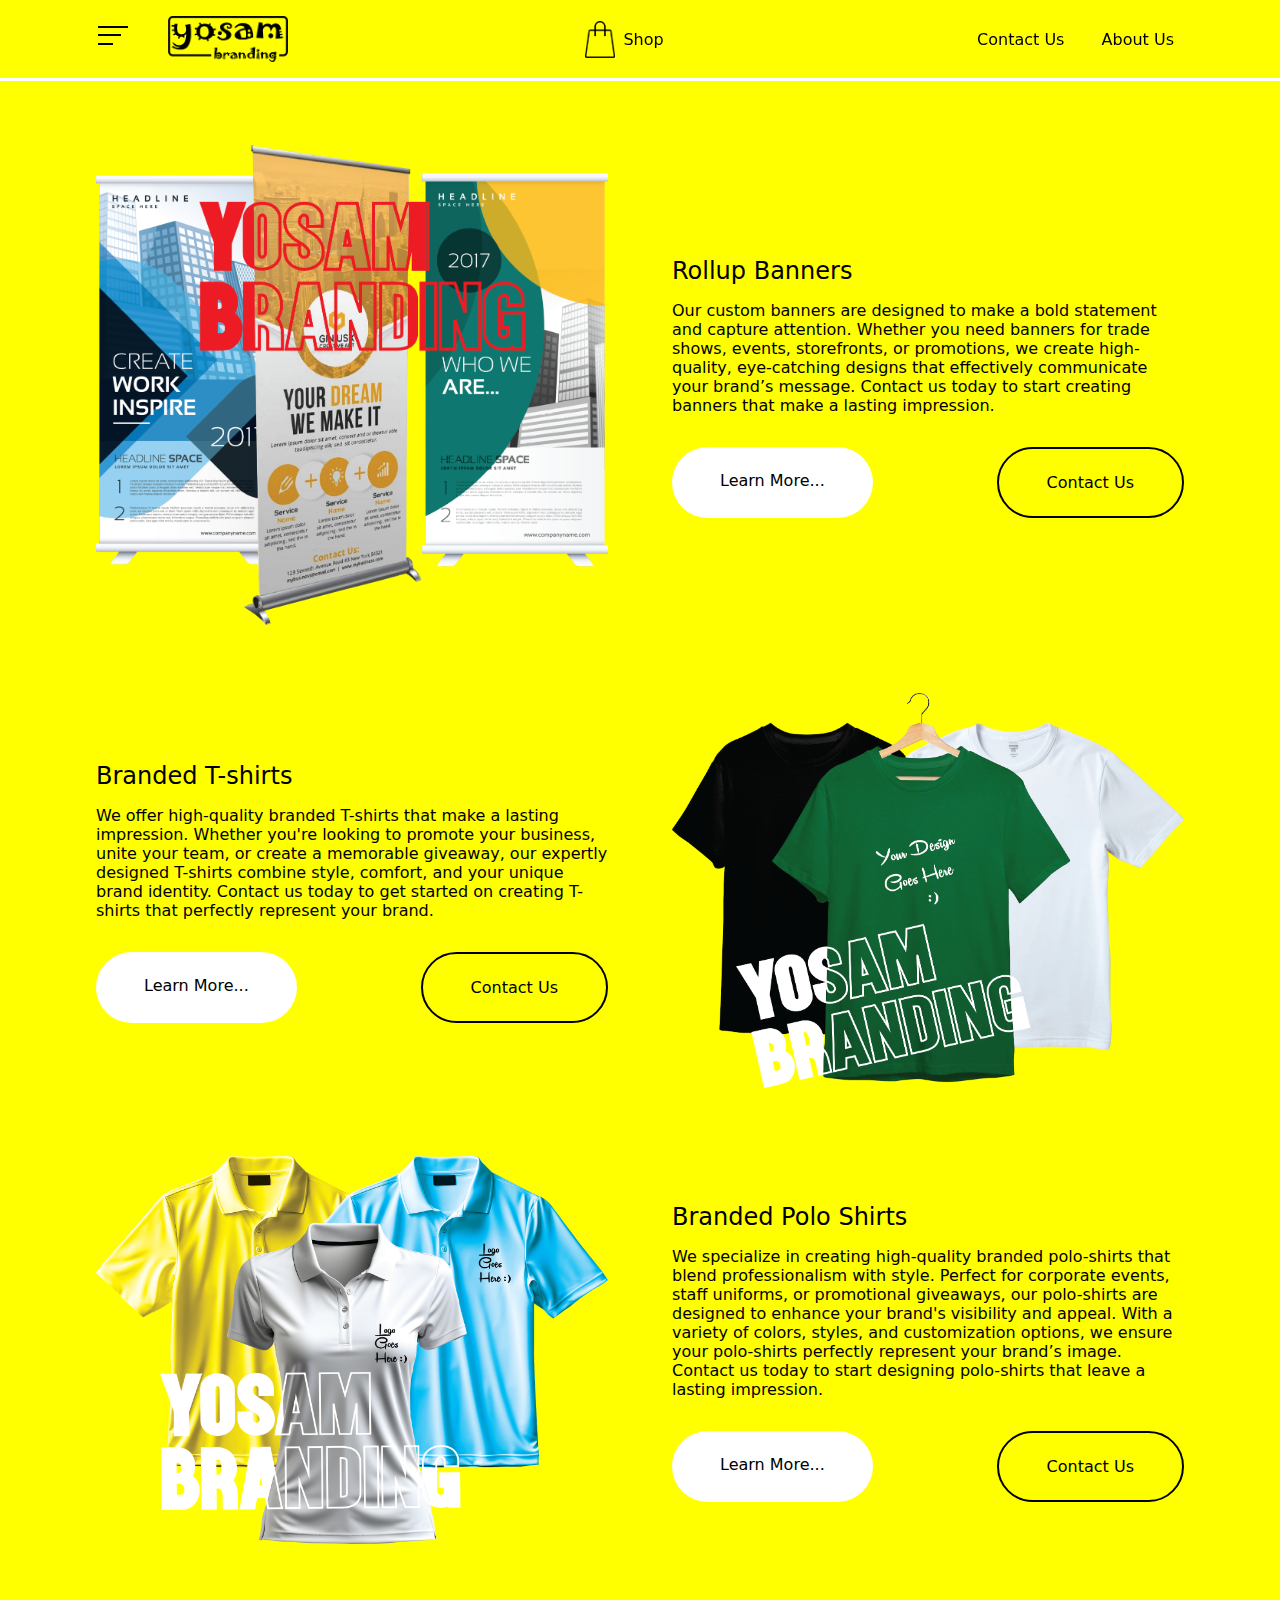
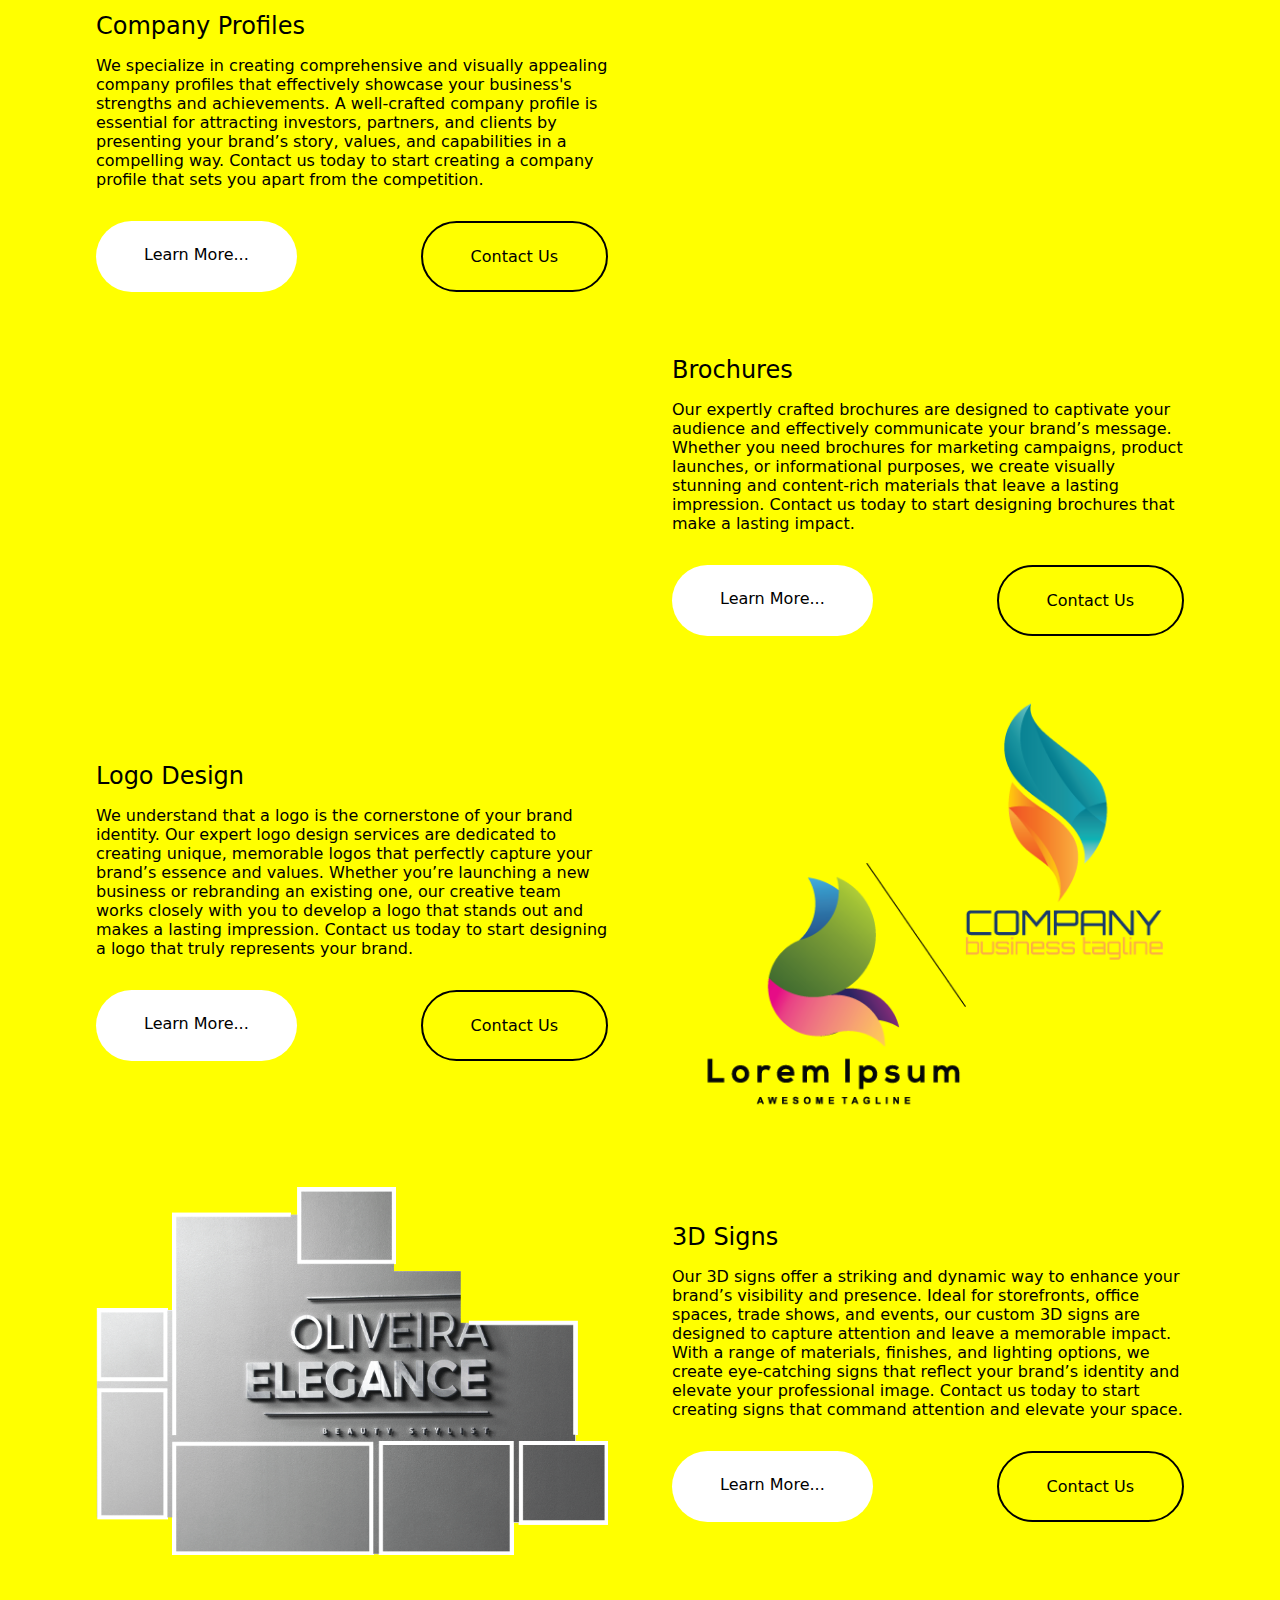
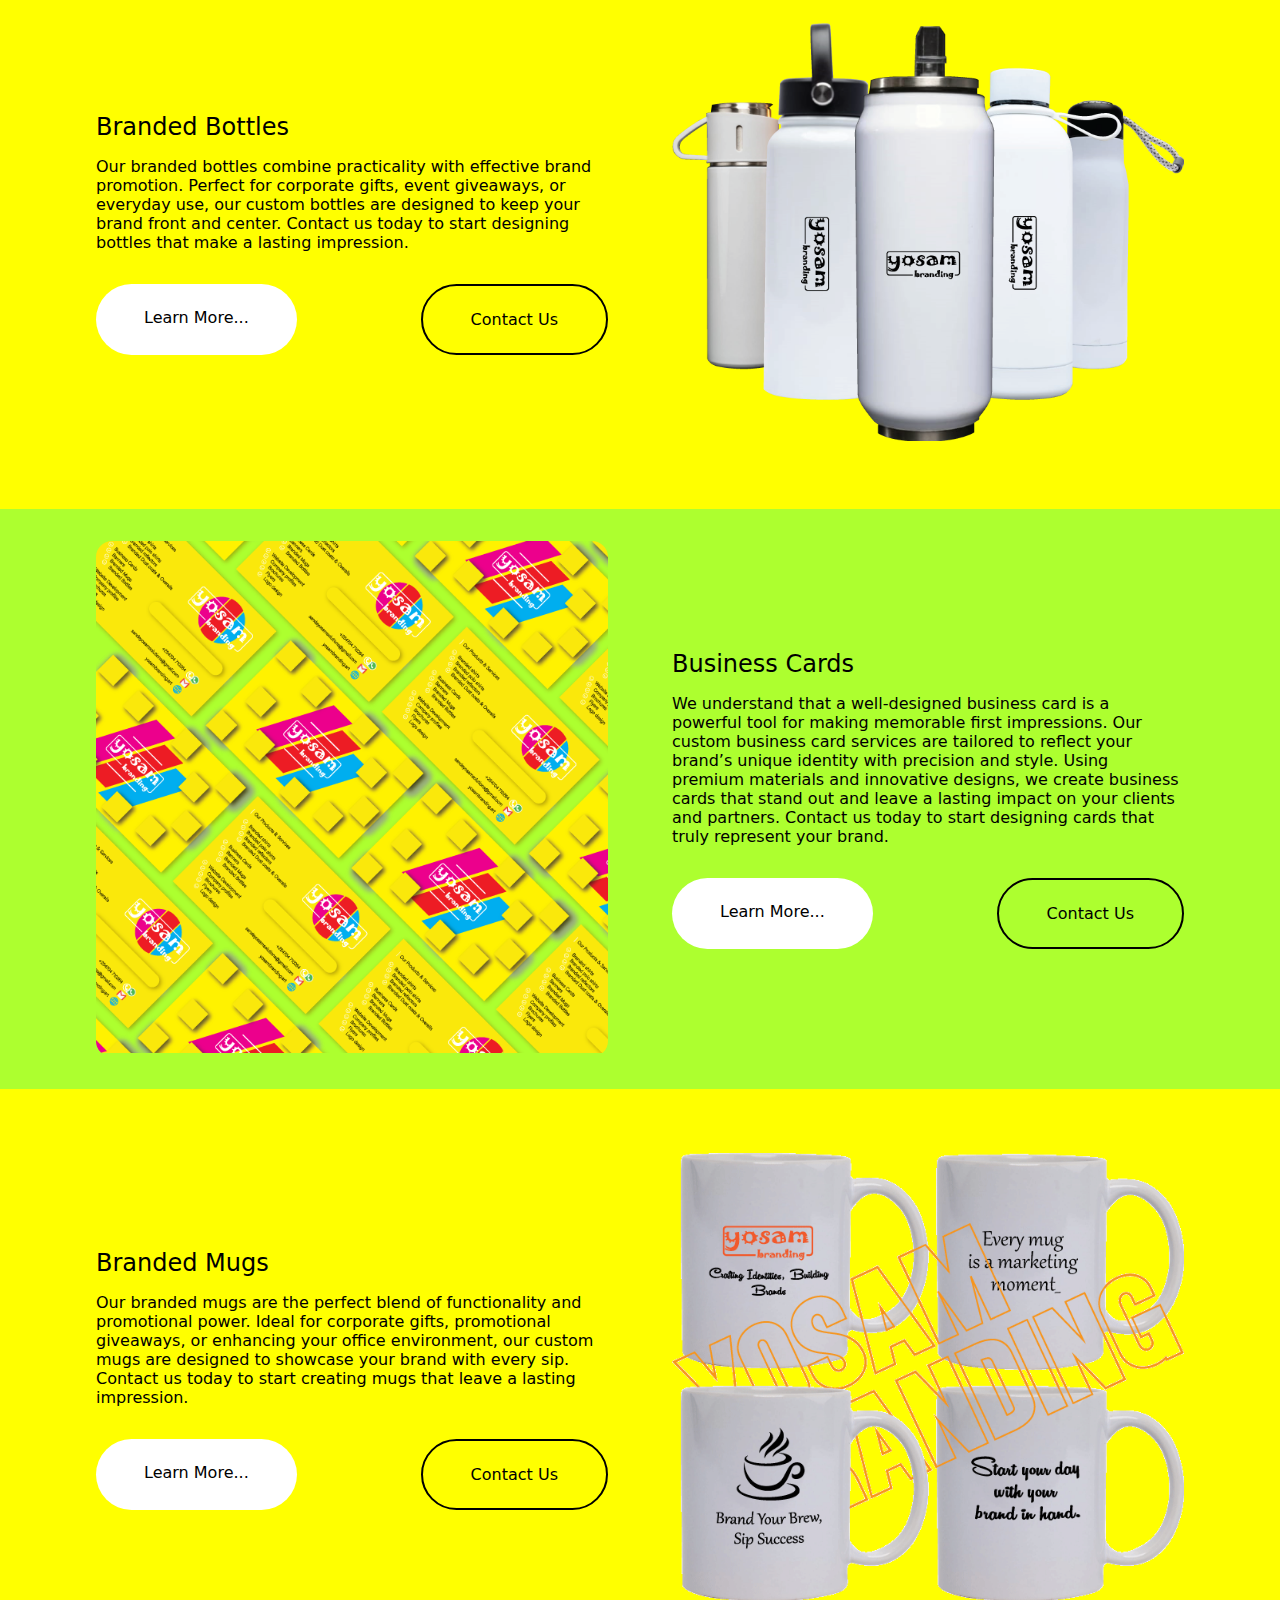
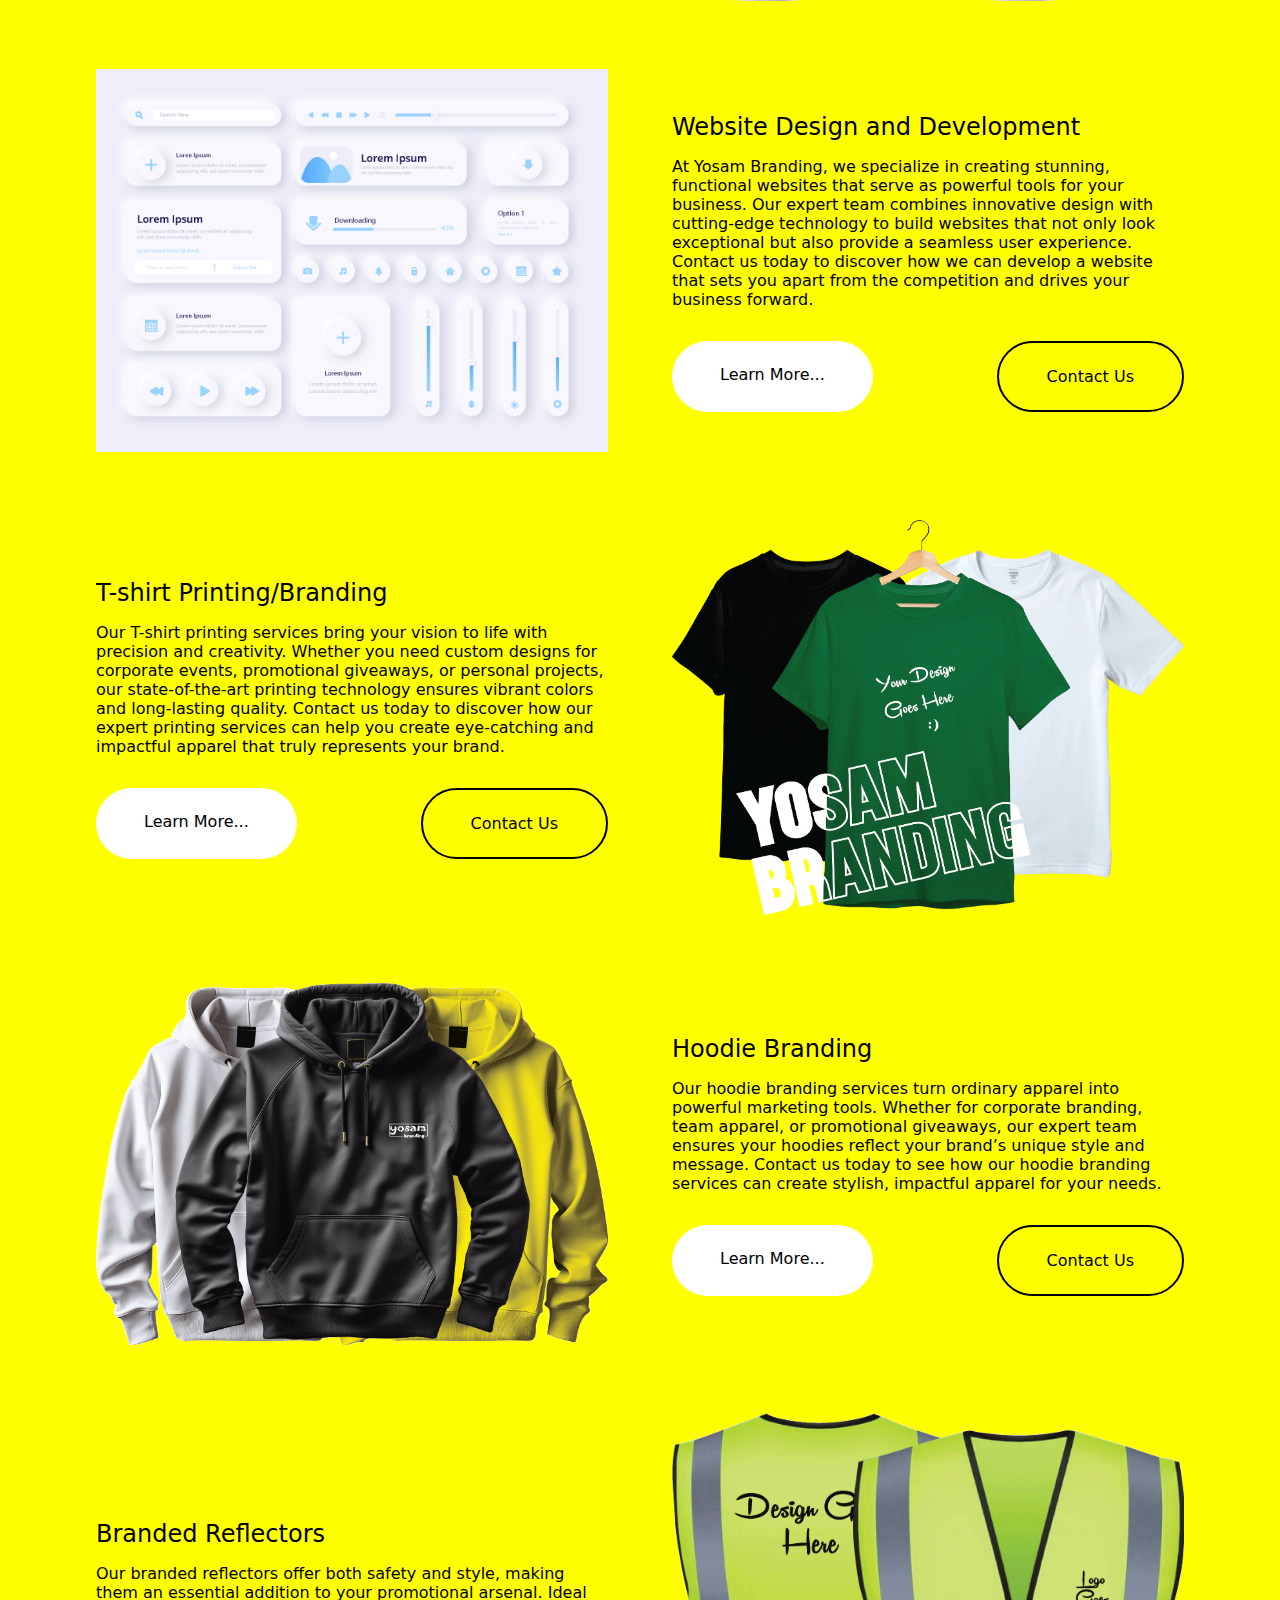
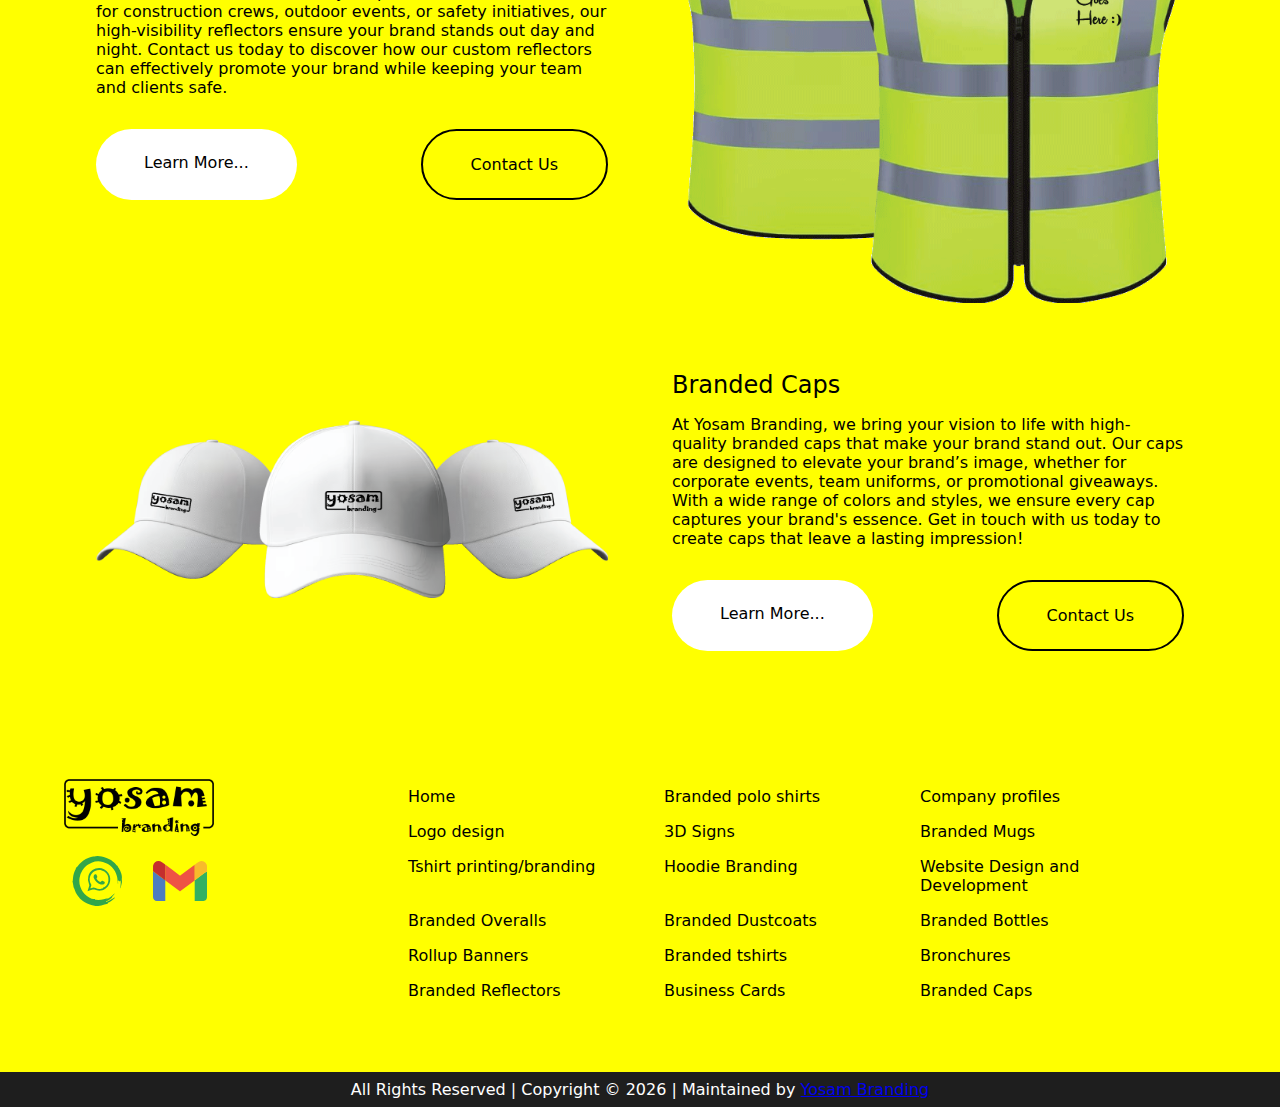
==== index.html @ 19fc605a "Responsive product page" ====
<!DOCTYPE html>
<html lang="en">
<head>
    <meta charset="UTF-8">
    <meta name="viewport" content="width=device-width, initial-scale=1.0">

    <link rel="stylesheet" href="./styles/global.css" />
    <link rel="stylesheet" href="./styles/homepage.css" />
    <link rel="stylesheet" href="./styles/header.css" />
    <link rel="stylesheet" href="./styles/footer.css" />
    <link rel="stylesheet" href="./styles/banners.css" />
    <link rel="stylesheet" href="./styles/action-buttons.css" />
    
    <title>Yosam Branding - Crafting Identities, Building Brands</title>
</head>
<body>
    <header>
        <div>
            <div class="header-items">
                <div>
                    <div class="menu-bars" onclick="toggleNavigation()">
                        <div></div>
                        <div></div>
                        <div></div>
                    </div>
                    <img src="./assets/images/Yosam Branding Transparent Logo.png" class="yosambranding-logo"/>
                </div>
                <ul>
                    <a href="#" class="shop-menu"><img src="./assets/icons/shop icon.png" class="shop-icon icon"/> Shop</a>
                </ul>
                <ul>
                    <a href="#">Contact Us</a>
                    <a href="#">About Us</a>
                </ul>
            </div>
        </div>
        <div class="hamburger-menu">
            <div>
                <p>Humburger menu</p>
            </div>
        </div>
    </header>

    <div class="banners">
        <div class="banner">
            <div class="banner-image-container">
                <img src="./assets/rollup banners/Rollup banners.png" alt="rollup banners by Yosam Branding" />
            </div>
            <div class="banner-content">
                <h2>Rollup Banners</h2>
                <p>
                    Our custom banners are designed to make a bold statement and capture attention. 
                    Whether you need banners for trade shows, events, storefronts, or promotions, we create high-quality, 
                    eye-catching designs that effectively communicate your brand’s message. Contact us today to start 
                    creating banners that make a lasting impression.
                </p>
                <div class="action-buttons">
                    <a href="#" class="learn-more">Learn More...</a>
                    <a href="./contact-us.html" class="contact-us">Contact Us</a>
                </div>
            </div>
        </div>
        <div class="banner">
            <div class="banner-content">
                <h2>Branded T-shirts</h2>
                <p>
                    We offer high-quality branded T-shirts that make a lasting impression. 
                    Whether you're looking to promote your business, unite your team, or create a memorable giveaway, 
                    our expertly designed T-shirts combine style, comfort, and your unique brand identity. 
                    Contact us today to get started on creating T-shirts that perfectly represent your brand.
                </p>
                <div class="action-buttons">
                    <a href="#" class="learn-more">Learn More...</a>
                    <a href="./contact-us.html" class="contact-us">Contact Us</a>
                </div>
            </div>
            <div class="banner-image-container">
                <img src="./assets/branded tshirts/Branded t-shirts.png" alt="branded tshirts by Yosam Branding" />
            </div>
        </div>
        <div class="banner">
            <div class="banner-image-container">
                <img src="./assets/branded polo tshirts/Branded polo shirts.png" alt="branded polo shirts by Yosam Branding" />
            </div>
            <div class="banner-content">
                <h2>Branded Polo Shirts</h2>
                <p>
                    We specialize in creating high-quality branded polo-shirts that 
                    blend professionalism with style. Perfect for corporate events, staff uniforms, or promotional 
                    giveaways, our polo-shirts are designed to enhance your brand's visibility and appeal. With a 
                    variety of colors, styles, and customization options, we ensure your polo-shirts perfectly represent 
                    your brand’s image. Contact us today to start designing polo-shirts that leave a lasting impression.
                </p>
                <div class="action-buttons">
                    <a href="#" class="learn-more">Learn More...</a>
                    <a href="./contact-us.html" class="contact-us">Contact Us</a>
                </div>
            </div>
        </div>
        <div class="banner">
            <div class="banner-content">
                <h2>Company Profiles</h2>
                <p>
                    We specialize in creating comprehensive and visually appealing company 
                    profiles that effectively showcase your business's strengths and achievements. A well-crafted company 
                    profile is essential for attracting investors, partners, and clients by presenting your brand’s story, 
                    values, and capabilities in a compelling way. Contact us today to start creating a company profile that 
                    sets you apart from the competition.
                </p>
                <div class="action-buttons">
                    <a href="#" class="learn-more">Learn More...</a>
                    <a href="./contact-us.html" class="contact-us">Contact Us</a>
                </div>
            </div>
            <div class="banner-image-container company-profile">
                <!-- <img src="./assets/company profile/company-profile.png" alt="Company profile by Yosam Branding" /> -->
            </div>
        </div>
        <div class="banner">
            <div class="banner-image-container">
                <!-- <img src="./assets/branded polo tshirts/Branded polo shirts.png" alt="branded polo shirts by Yosam Branding" /> -->
            </div>
            <div class="banner-content">
                <h2>Brochures</h2>
                <p>
                    Our expertly crafted brochures are designed to captivate your audience and 
                    effectively communicate your brand’s message. Whether you need brochures for marketing campaigns, 
                    product launches, or informational purposes, we create visually stunning and content-rich materials 
                    that leave a lasting impression. Contact us today to start designing brochures that make a 
                    lasting impact.
                </p>
                <div class="action-buttons">
                    <a href="#" class="learn-more">Learn More...</a>
                    <a href="./contact-us.html" class="contact-us">Contact Us</a>
                </div>
            </div>
        </div>
        <div class="banner">
            <div class="banner-content">
                <h2>Logo Design</h2>
                <p>
                    We understand that a logo is the cornerstone of your brand identity. Our 
                    expert logo design services are dedicated to creating unique, memorable logos that perfectly capture 
                    your brand’s essence and values. Whether you’re launching a new business or rebranding an existing one, 
                    our creative team works closely with you to develop a logo that stands out and makes a lasting impression. 
                    Contact us today to start designing a logo that truly represents your brand.
                </p>
                <div class="action-buttons">
                    <a href="#" class="learn-more">Learn More...</a>
                    <a href="./contact-us.html" class="contact-us">Contact Us</a>
                </div>
            </div>
            <div class="banner-image-container">
                <img src="./assets/logo design/Logo-design.png" alt="logo design by Yosam Branding" />
            </div>
        </div>
        <div class="banner">
            <div class="banner-image-container">
                <img src="./assets/3d signs/3D Signs Yosam Branding.png" alt="3D Sign by Yosam Branding by Yosam Branding" />
            </div>
            <div class="banner-content">
                <h2>3D Signs</h2>
                <p>
                    Our 3D signs offer a striking and dynamic way to enhance your brand’s visibility 
                    and presence. Ideal for storefronts, office spaces, trade shows, and events, our custom 3D signs are 
                    designed to capture attention and leave a memorable impact. With a range of materials, finishes, and 
                    lighting options, we create eye-catching signs that reflect your brand’s identity and elevate your 
                    professional image. Contact us today to start creating signs that command attention and elevate 
                    your space.
                </p>
                <div class="action-buttons">
                    <a href="#" class="learn-more">Learn More...</a>
                    <a href="./contact-us.html" class="contact-us">Contact Us</a>
                </div>
            </div>
        </div>
        <div class="banner">
            <div class="banner-content">
                <h2>Branded Bottles</h2>
                <p>
                    Our branded bottles combine practicality with effective brand promotion. Perfect for
                    corporate gifts, event giveaways, or everyday use, our custom bottles are designed to keep your brand
                    front and center. Contact us today to start designing bottles that make a lasting impression.
                </p>
                <div class="action-buttons">
                    <a href="#" class="learn-more">Learn More...</a>
                    <a href="./contact-us.html" class="contact-us">Contact Us</a>
                </div>
            </div>
            <div class="banner-image-container">
                <img src="./assets/Branded bottles/Branded Bottles Yosam Branding.png" alt="branded tshirts by Yosam Branding" />
            </div>
        </div>
        <div class="banner" style="background-color: greenyellow; padding: 2rem 0rem">
            <div class="banner-image-container" style="border-radius: 1rem;overflow: hidden;">
                <img src="./assets/Business cards/Business cards by Yosam Branding.png" alt="business cards by Yosam Branding" />
            </div>
            <div class="banner-content">
                <h2>Business Cards</h2>
                <p>
                    We understand that a well-designed business card is a powerful tool for making
                    memorable first impressions. Our custom business card services are tailored to reflect your brand’s
                    unique identity with precision and style. Using premium materials and innovative designs, we create
                    business cards that stand out and leave a lasting impact on your clients and partners. Contact us
                    today to start designing cards that truly represent your brand.
                </p>
                <div class="action-buttons">
                    <a href="#" class="learn-more">Learn More...</a>
                    <a href="./contact-us.html" class="contact-us">Contact Us</a>
                </div>
            </div>
        </div>
        <div class="banner">
            <div class="banner-content">
                <h2>Branded Mugs</h2>
                <p>
                    Our branded mugs are the perfect blend of functionality and promotional power. 
                    Ideal for corporate gifts, promotional giveaways, or enhancing your office environment, our custom mugs 
                    are designed to showcase your brand with every sip. Contact us today to start creating mugs 
                    that leave a lasting impression.
                </p>
                <div class="action-buttons">
                    <a href="#" class="learn-more">Learn More...</a>
                    <a href="./contact-us.html" class="contact-us">Contact Us</a>
                </div>
            </div>
            <div class="banner-image-container">
                <img src="./assets/Branded mugs/Branded mugs Yosam Branding.png" alt="Branded mugs by Yosam Branding" />
            </div>
        </div>
        <div class="banner">
            <div class="banner-image-container">
                <img src="./assets/Website Design/Website-design-by-Yosam-Branding.png" alt="Website design template by Yosam Branding" />
            </div>
            <div class="banner-content">
                <h2>Website Design and Development</h2>
                <p>
                    At Yosam Branding, we specialize in creating stunning, functional websites that serve as powerful 
                    tools for your business. Our expert team combines innovative design with cutting-edge technology to 
                    build websites that not only look exceptional but also provide a seamless user experience. Contact 
                    us today to discover how we can develop a website that sets you apart from the competition and drives
                    your business forward.
                </p>
                <div class="action-buttons">
                    <a href="#" class="learn-more">Learn More...</a>
                    <a href="./contact-us.html" class="contact-us">Contact Us</a>
                </div>
            </div>
        </div>
        <div class="banner">
            <div class="banner-content">
                <h2>T-shirt Printing/Branding</h2>
                <p>
                    Our T-shirt printing services bring your vision to life with precision and 
                    creativity. Whether you need custom designs for corporate events, promotional giveaways, or 
                    personal projects, our state-of-the-art printing technology ensures vibrant colors and long-lasting 
                    quality. Contact us today to discover how our expert printing services can help you create eye-catching and impactful 
                    apparel that truly represents your brand.
                </p>
                <div class="action-buttons">
                    <a href="#" class="learn-more">Learn More...</a>
                    <a href="./contact-us.html" class="contact-us">Contact Us</a>
                </div>
            </div>
            <div class="banner-image-container">
                <img src="./assets/branded tshirts/Branded t-shirts.png" alt="branded tshirts by Yosam Branding" />
            </div>
        </div>
        <div class="banner">
            <div class="banner-image-container">
                <img src="./assets/branded hoodies/Branded hoodies Yosam branding.png" alt="branded polo hoodies by Yosam Branding" />
            </div>
            <div class="banner-content">
                <h2>Hoodie Branding</h2>
                <p>
                    Our hoodie branding services turn ordinary apparel into powerful marketing tools. Whether for 
                    corporate branding, team apparel, or promotional giveaways, our expert team ensures your hoodies 
                    reflect your brand’s unique style and message. Contact us today to see how our hoodie branding 
                    services can create stylish, impactful apparel for your needs.
                </p>
                <div class="action-buttons">
                    <a href="#" class="learn-more">Learn More...</a>
                    <a href="./contact-us.html" class="contact-us">Contact Us</a>
                </div>
                <!-- <h2>Branded Hoodies</h2>
                <p>
                    We offer premium branded hoodies that combine comfort, style, 
                    and your unique brand identity. Perfect for team uniforms, promotional events, or 
                    customer giveaways, our hoodies are designed to make a lasting impression.
                    Contact us today to start creating your custom branded hoodies and leave a lasting 
                    impression with every wear.
                </p>
                <div class="action-buttons">
                    <a href="#" class="learn-more">Learn More...</a>
                    <a href="./contact-us.html" class="contact-us">Contact Us</a>
                </div> -->
            </div>
        </div>
        <!-- <div class="banner">
            <div class="banner-content">
                <h2>Hoodie Branding</h2>
                <p>
                    Our hoodie branding services turn ordinary apparel into powerful marketing tools. Whether for 
                    corporate branding, team apparel, or promotional giveaways, our expert team ensures your hoodies 
                    reflect your brand’s unique style and message. Contact us today to see how our hoodie branding 
                    services can create stylish, impactful apparel for your needs.
                </p>
                <div class="action-buttons">
                    <a href="#" class="learn-more">Learn More...</a>
                    <a href="./contact-us.html" class="contact-us">Contact Us</a>
                </div>
            </div>
            <div class="banner-image-container">
                <img src="./assets/branded tshirts/Branded t-shirts.png" alt="branded tshirts by Yosam Branding" />
            </div>
        </div> -->
        <div class="banner">
            <div class="banner-content">
                <h2>Branded Reflectors</h2>
                <p>
                    Our branded reflectors offer both safety and style, making them an essential 
                    addition to your promotional arsenal. Ideal for construction crews, outdoor events, or safety 
                    initiatives, our high-visibility reflectors ensure your brand stands out day and night. Contact us 
                    today to discover how our custom reflectors can 
                    effectively promote your brand while keeping your team and clients safe.
                </p>
                <div class="action-buttons">
                    <a href="#" class="learn-more">Learn More...</a>
                    <a href="./contact-us.html" class="contact-us">Contact Us</a>
                </div>
            </div>
            <div class="banner-image-container">
                <img src="./assets/Reflector jacket/Branded-Reflector.png" alt="branded reflector by Yosam Branding" />
            </div>
        </div>
        <!-- <div class="banner">
            <div class="banner-image-container">
                <img src="./assets/branded tshirts/Branded t-shirts.png" alt="branded tshirts by Yosam Branding" />
            </div>
            <div class="banner-content">
                <h2>Branded Overalls</h2>
                <p>
                    We offer premium branded overalls that combine durability, comfort, and your 
                    unique brand identity. Perfect for industrial settings, corporate events, or promotional activities, 
                    our overalls are designed to withstand tough conditions while keeping your team looking professional 
                    and cohesive. Contact us today to start creating overalls that make a lasting impression.
                </p>
                <div class="action-buttons">
                    <a href="#" class="learn-more">Learn More...</a>
                    <a href="./contact-us.html" class="contact-us">Contact Us</a>
                </div>
            </div>
        </div>
        <div class="banner">
            <div class="banner-content">
                <h2>Branded Dustcoats</h2>
                <p>
                    Our branded dustcoats offer a perfect blend of functionality and brand visibility. 
                    Ideal for medical professionals, industrial workers, or promotional events, our dustcoats are designed 
                    to provide comfort and protection while showcasing your brand. Contact us today to start designing 
                    dustcoats that leave a lasting impression.
                </p>
                <div class="action-buttons">
                    <a href="#" class="learn-more">Learn More...</a>
                    <a href="./contact-us.html" class="contact-us">Contact Us</a>
                </div>
            </div>
            <div class="banner-image-container">
                <img src="./assets/branded polo tshirts/Branded polo shirts.png" alt="branded polo shirts by Yosam Branding" />
            </div>
        </div> -->
        <div class="banner">
            <div class="banner-image-container">
                <img src="./assets/Branded Caps/Branded Caps Yosam Branding.png" alt="Cap branded Yosam Branding by Yosam Branding" />
            </div>
            <div class="banner-content">
                <h2>Branded Caps</h2>
                <p>
                    At Yosam Branding, we bring your vision to life with high-quality branded caps that make
                    your brand stand out. Our caps are designed to elevate your brand’s image, whether for
                    corporate events, team uniforms, or promotional giveaways. With a wide range of colors and
                    styles, we ensure every cap captures your brand's essence. Get in touch with us today to create
                    caps that leave a lasting impression!
                </p>
                <div class="action-buttons">
                    <a href="#" class="learn-more">Learn More...</a>
                    <a href="./contact-us.html" class="contact-us">Contact Us</a>
                </div>
            </div>
        </div>
    </div>

    <footer>
        <div class="content-wrap">
            <section class="icons">
                <div class="yosam-branding-logo">
                    <img src="./assets/icons/Yosam Branding Logo Black.png" alt="Yosam branding logo" />
                </div>
                <div class="socials">
                    <a href="#" title="Whatsapp Us"><img class="whatsapp-icon" src="./assets/icons/Whatsapp icon.svg" alt="Whatsapp icon"/></a>
                    <a href="#" title="Email Us"><img src="./assets/icons/gmail icon.svg" alt="Gmail icon"/></a>
                </div>
            </section>
            <section>
                <ul class="more-links">
                    <a href="#">Home</a>
                    <a href="#">Branded polo shirts</a>
                    <a href="#">Company profiles</a>
                    <a href="#">Logo design</a>
                    <a href="#">3D Signs</a>
                    <a href="#">Branded Mugs</a>
                    <a href="#">Tshirt printing/branding</a>
                    <a href="#">Hoodie Branding</a>
                    <a href="#">Website Design and Development</a>
                    <a href="#">Branded Overalls</a>
                    <a href="#">Branded Dustcoats</a>
                    <a href="#">Branded Bottles</a>
                    <a href="#">Rollup Banners</a>
                    <a href="#">Branded tshirts</a>
                    <a href="#">Bronchures</a>
                    <a href="#">Branded Reflectors</a>
                    <a href="#">Business Cards</a>
                    <a href="#">Branded Caps</a>
                </ul>
            </section>
        </div>
        <p class="copyright">All Rights Reserved | Copyright &copy; <script>document.write(new Date().getFullYear())</script> | Maintained by <a href="https://yosambranding.art">Yosam Branding</a></p>
    </footer>
    <script src="./scripts/navigation.js"></script>
</body>
</html>
---- styles/global.css ----
*{
    margin: 0;
    padding: 0;
    font-family:system-ui, -apple-system, BlinkMacSystemFont, 'Segoe UI', Roboto, Oxygen, Ubuntu, Cantarell, 'Open Sans', 'Helvetica Neue', sans-serif;
}

body{
    background-color: #ffcc33;
    background-color: yellow;
    /* background-color: #ffda6c; */
}

.underline{
    background-color: white;
    width: 100px;
    height: 2px;
    margin-bottom: 1rem;
}
---- styles/homepage.css ----
.company-profile{
    max-height: 60vh;
    text-align: center;
}

.company-profile img{
    height: 100% !important;
    width: auto !important;
    display: none;
}
---- styles/header.css ----
.header-items, .header-items > div:first-of-type, .shop-menu, .menu-bars{
    display: grid;
    display: -ms-grid;
    display: -moz-grid;
}

header{
    border-bottom: 1px solid white;
    position: sticky;
    top:0;
    z-index: 10;
    background-color: rgba(255, 255, 0, 0.7);
}

header > div:first-of-type{
    border-bottom: 2px solid white;
    padding: 0.3rem 0rem;
}

.header-items{
    grid-template-columns: repeat(3, max-content);
    align-items: center;
    justify-content: space-between;
    /* border: 2px solid black; */
    max-width: 1100px;
    margin: auto;
}

@media (max-width: 589px){
    .header-items{
        grid-template-columns: repeat(2, max-content);
    }
    .header-items ul:last-of-type{
        display: none;
    }
}
.shop-menu{
    grid-template-columns: repeat(2, max-content);
    align-items: center;
    column-gap:0.5rem;
}
.header-items img{
    width: 120px;
    position: relative;
    top:0px;
    cursor: pointer;
}

.yosambranding-logo:hover{
    animation: verticalShake .5s ease-in-out;
    /* animation: rotateRight 1s linear; */
}

.header-items ul a{
    color: black;
    text-decoration: none;
    padding: 1rem 1rem;
    font-weight: 500;
    transition: all .5s;
    position: relative;
    top: 0px;
}

.header-items ul a:hover{
    animation: verticalShake .5s ease-in-out;
    /* animation: rotateRight 1s linear; */
}

@keyframes verticalShake{
    0%{top: 0px; }
    50%{top: -5px;}
    /* 75%{top: 5px; left: 5px;} */
    100%{top: 0px;}
}

@keyframes rotateRight{
    0%{transform: rotate(0deg)}
    50%{transform: rotate(180deg)}
    100%{transform: rotate(360deg)}
}

.header-items > div:first-of-type{
    grid-template-columns: repeat(2, max-content);
    column-gap: 2rem;
}


@media (max-width: 589px){
    .header-items > div:first-of-type{
        column-gap: 0.5rem;
    }
}

.shop-icon{
    width: 30px !important;
    display: inline-block;
}
.menu-bars{
    width: 30px;
    height: 25px;
    grid-template-rows: repeat(3, auto);
    align-items: space-between;
    padding:0.6rem 0.5rem;
}

.menu-bars:hover{
    cursor: pointer;
}

.menu-bars:hover > div{
    /* background-color: rgb(245, 245, 245); */
}

.menu-bars > div{
    height: 2px;
    /* background-color: white; */
    background-color: black;
    /* margin:0.3rem 0; */
}

.menu-bars > div:nth-of-type(2){
    width:75%;
}

.menu-bars > div:nth-of-type(3){
    width:50%;
}

.hamburger-menu{
    position: relative;
}
.hamburger-menu > div{
    position: absolute;
    height: 100vh;
    top: 0;
    right: 0;
    left: 0;
    background-color: yellow;
    display: none;
}
---- styles/footer.css ----
footer .more-links, footer .content-wrap, footer .socials{
    display: grid;
    display: -moz-grid;
    display: -ms-grid;
}

footer{
    /* background-color: #1c75bc; */
    /* background-color: yellow; */
    /* border-top: 1px solid black; */
}

footer .more-links{
    grid-template-columns: repeat(3, 20vw);
    padding: 0rem 3rem;
    font-weight: 500;
}


footer .more-links a{
    color: black;
    text-decoration: none;
    display: block;
    padding: 0.5rem 0.5rem;
}

footer .content-wrap{
    grid-template-columns: max-content auto;
    column-gap: 1rem;
    justify-content: space-between;
    padding: 4rem;
}

@media (max-width: 1023px){
    footer .content-wrap{
        grid-template-columns: auto;
        row-gap: 2rem;
        column-gap: 0rem;
        justify-content: center;
    }
    
    footer .content-wrap .icons{
        justify-self: center;
    }

    footer .more-links{
        grid-template-columns: repeat(3, 33%);
    }
}

@media (max-width: 725px){
    footer .more-links{
        grid-template-columns: auto;
        text-align: center;
    }
}
footer .yosam-branding-logo{
    margin-bottom: 1rem;
}

footer .icons{
    /* border: 2px solid white; */
    width: 150px;
}

footer .yosam-branding-logo img{
    width: 100%;
    height: 100%;
    object-fit: contain;
}

footer .socials{
    grid-template-columns: repeat(2, max-content);
    column-gap: 1rem;
    justify-content: space-around;
    align-items: center;
}

footer .socials img{
    height: 40px;
    width: auto;
}

footer .socials .whatsapp-icon{
    height: 50px;
}

footer .copyright{
    background-color: #212b70;
    background-color: darkgoldenrod;
    background-color: rgb(30, 30, 30);
    padding: 0.5rem 1rem;
    text-align: center;
    color: white;
}

footer .copyright a{

}
---- styles/banners.css ----
.banner{
    display: grid;
    display: -ms-grid;
    display: -moz-grid;
}

.banner{
    margin: 4rem auto;
    grid-template-columns: 40vw 40vw;
    column-gap: 4rem;
    grid-template-rows: auto;
    justify-content: center;
    align-items: center;
    /* min-height:100vh; */
    /* background-color: yellow; */
}
@media (max-width: 1024px){
    .banner{
        grid-template-columns: 45vw 45vw;
        column-gap: 1rem;
    }
}

@media (max-width: 767px){
    .banner{
        grid-template-columns: auto;
        row-gap: 2rem;
        column-gap: unset;
    }
    .banner{
        padding: 1rem;
    }

    .banner:nth-of-type(even) .banner-image-container{
        grid-area: 1/1/span 1/ span 1;
    }

    .banner-image-container img{
        transform: scale(110%);
    }
}

.banner-image-container{
    width: auto;
    position: relative;
    top:0px;
    animation: verticalShake 1s linear infinite;
    z-index:2;
}

.banner-image-container img{
    width: 100%;
    height: 100%;
    object-fit: contain;
    transition: all .5s;
    /* transform: scale(110%); */
}

.banner-image-container img:hover{
    transform: scale(115%);
    cursor: pointer;
}

@keyframes verticalShake{
    0%{
        top:0px;
    }
    25%{
        top:-5px;
    }
    75%{
        top:5px;
    }
    100%{
        top:0px;
    }
}
.banner-content{
    /* border: 2px solid black; */
    /* width: 90%; */
}

.banner-content h2{
    margin-bottom: 1rem;
    position: relative;
    font-weight: 500;
    font-size: 1.5rem;
}

.banner-content p{
    margin-bottom: 2rem;
    position: relative;
    /* animation: flyFromRight 0.5s 0.5s ease-in; */
}

@keyframes flyFromRight{
    0%{
        left: 3rem;
        opacity: 0;
    }
    100%{
        left:0;
        opacity:1;
    }
}

.banner-content h2:hover{
    animation: verticalBounce 0.5s ease-in-out;
    cursor: pointer;
}

.banner-content p:hover{
    animation: verticalBounce 0.5s ease-in-out;
    cursor: pointer;
}

@keyframes verticalBounce{
    0%{top: 0px; }
    50%{top: -5px;}
    /* 75%{top: 5px; left: 5px;} */
    100%{top: 0px;}
}

@media (max-width: 767px){
    .banner{
        padding: 1rem !important;
    }
}
---- styles/action-buttons.css ----
.action-buttons{
    display: grid;
    display: -ms-grid;
    display: -moz-grid;
}

.action-buttons{
    grid-template-columns: repeat(2, auto);
    justify-content: space-between;
}

.action-buttons a{
    padding: 1.5rem 3rem;
    display: inline-block;
    text-decoration: none;
    font-weight: 500;
    border-radius: 40px;;
}

@media (max-width: 846px) and (min-width: 767px){
    .action-buttons a{
        padding: 1rem 1.5rem;
    }
}

@media (max-width: 455px){
    .action-buttons a{
        padding: 1rem 2rem;
    }
}

@media (max-width: 375px){
    .action-buttons a{
        padding: 1rem 1.3rem;
    }
}
.learn-more{
    background-color: white;
    color: black;

}

.contact-us{
    border:2px solid black;
    color: black;
    margin-left: auto;
    position: relative;
    overflow: hidden;
}
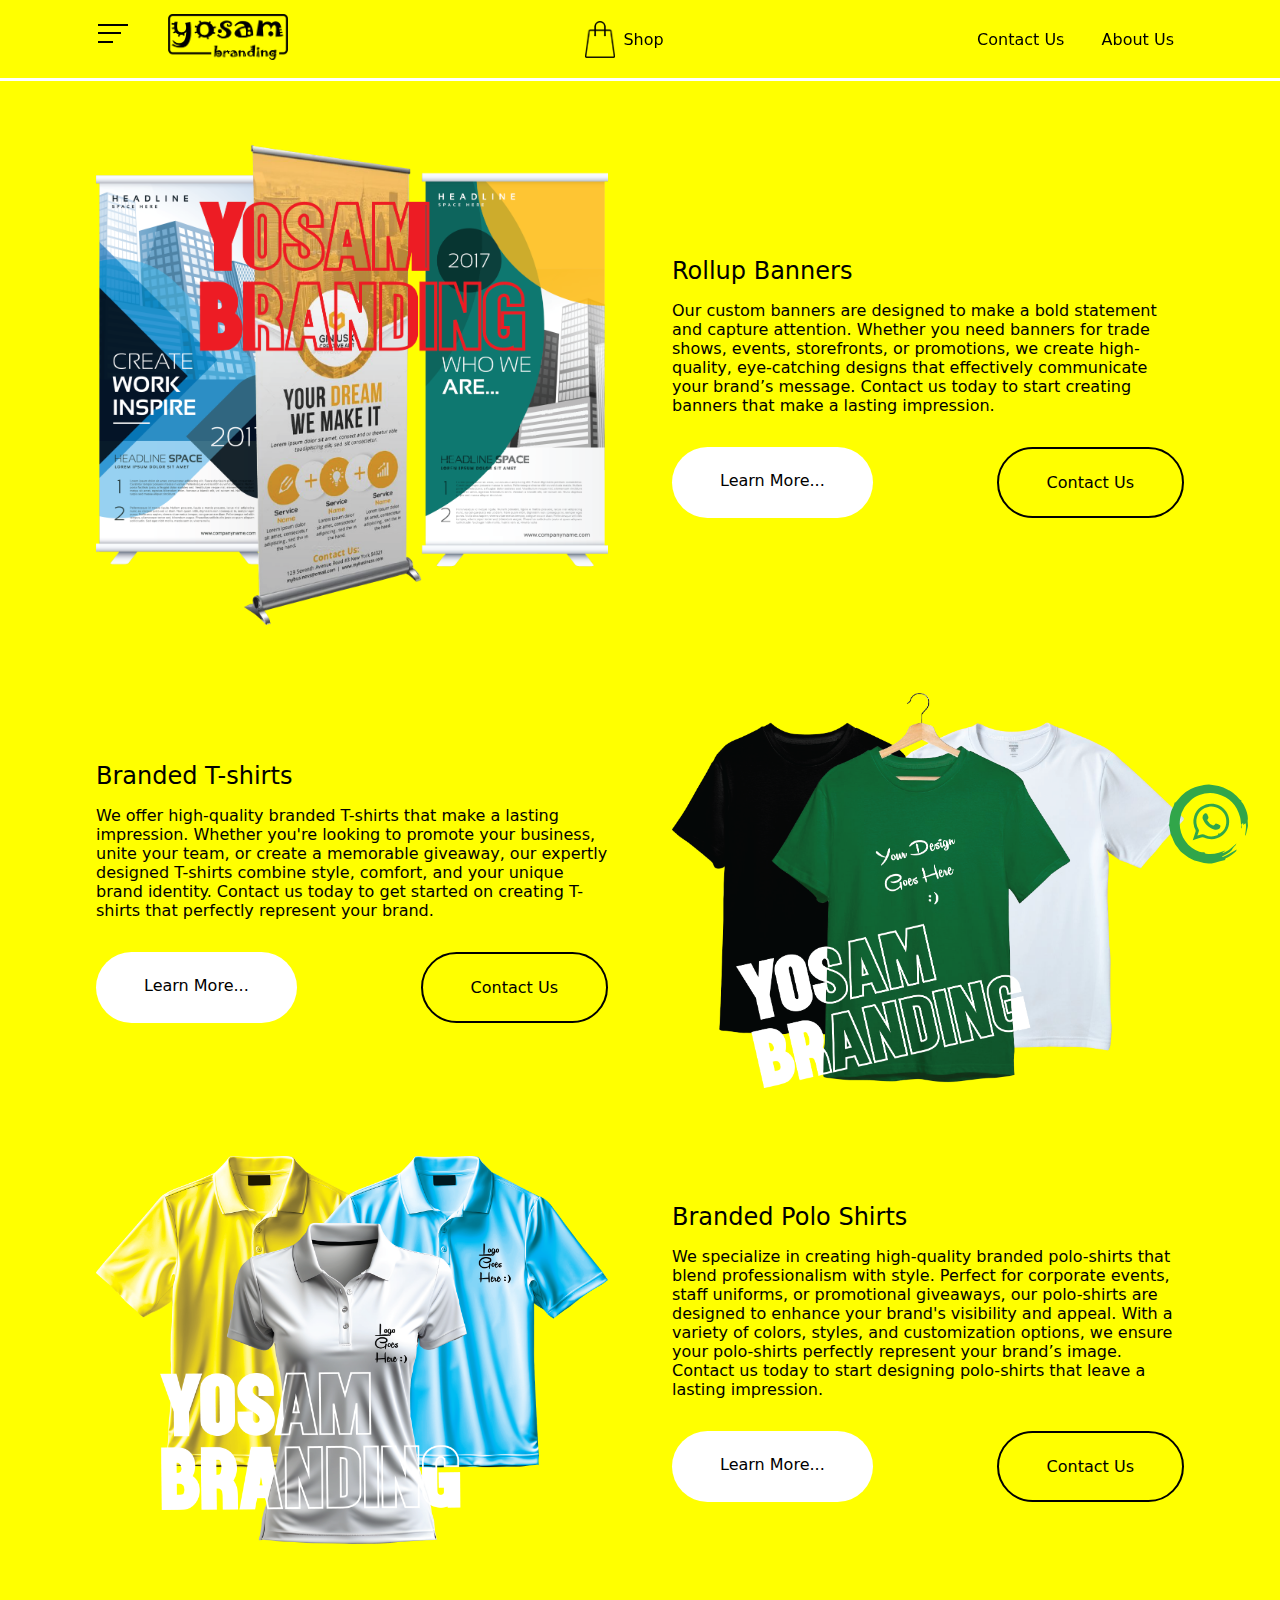
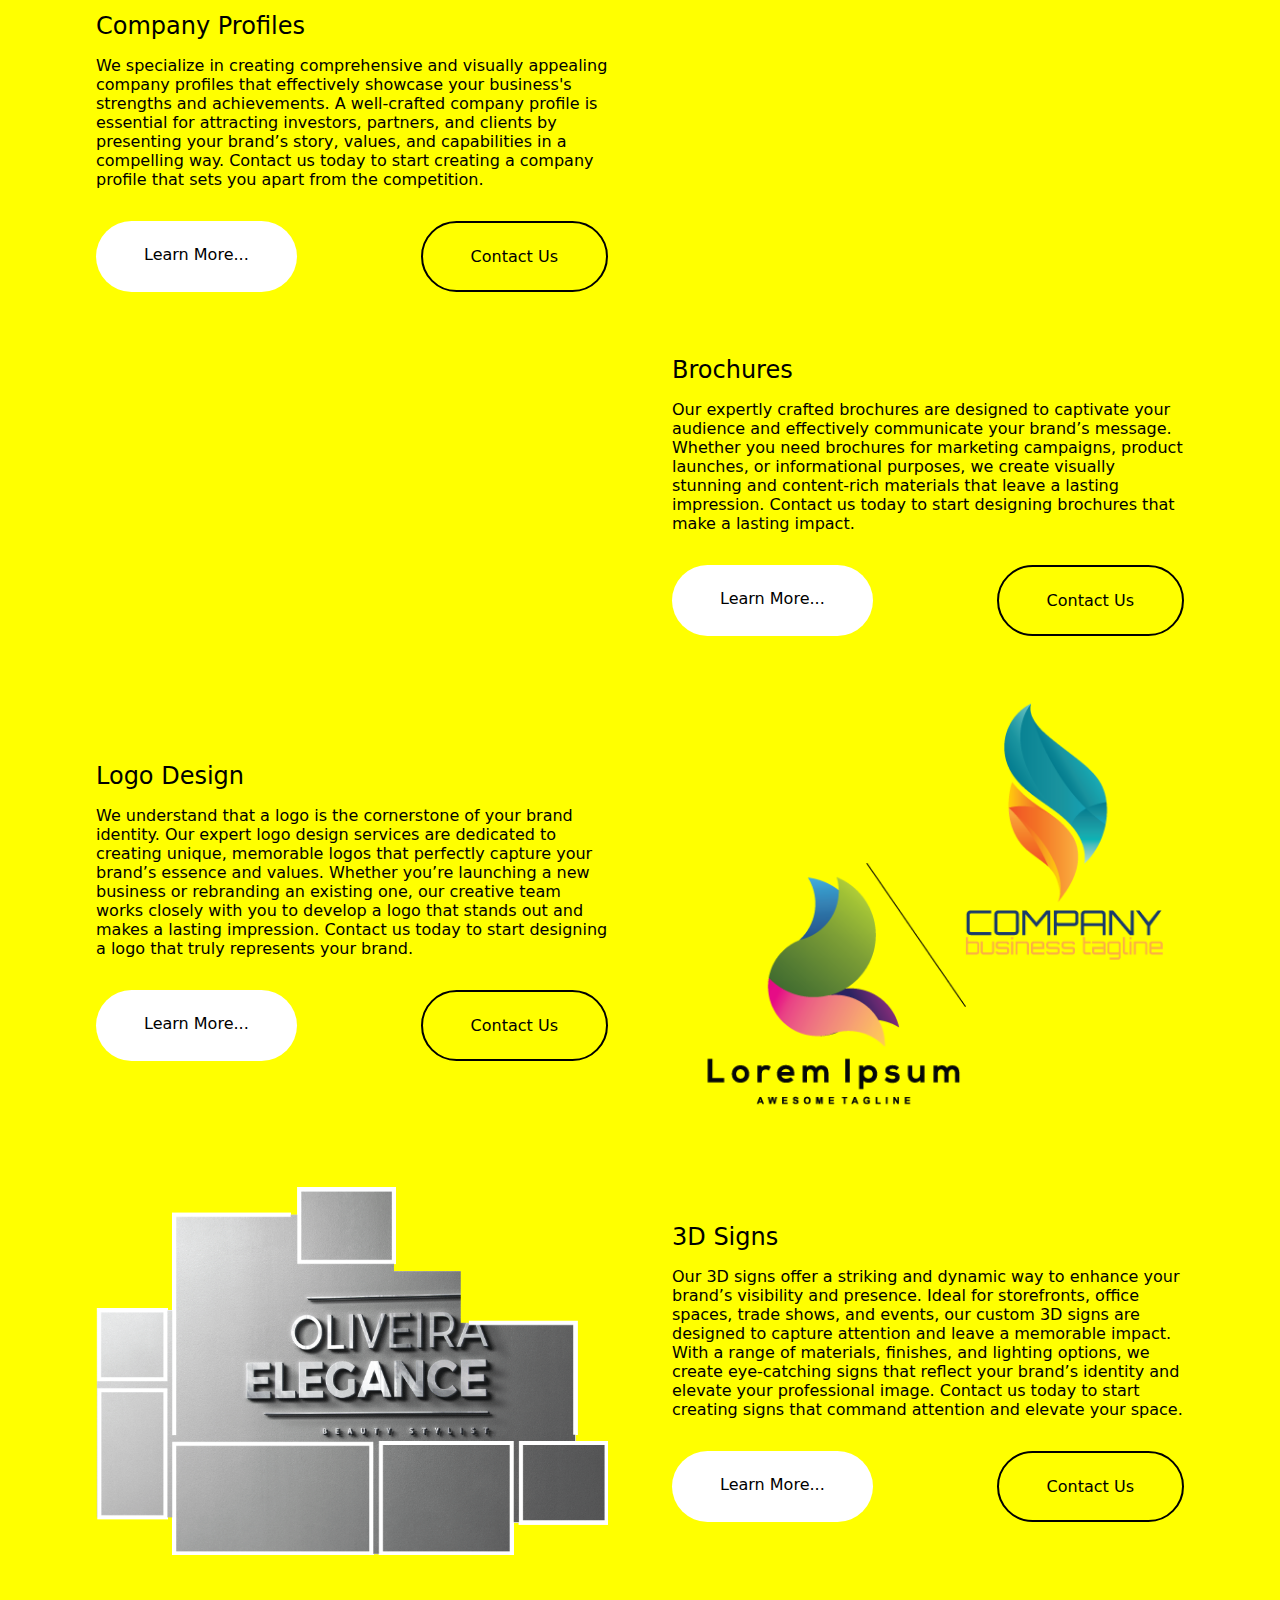
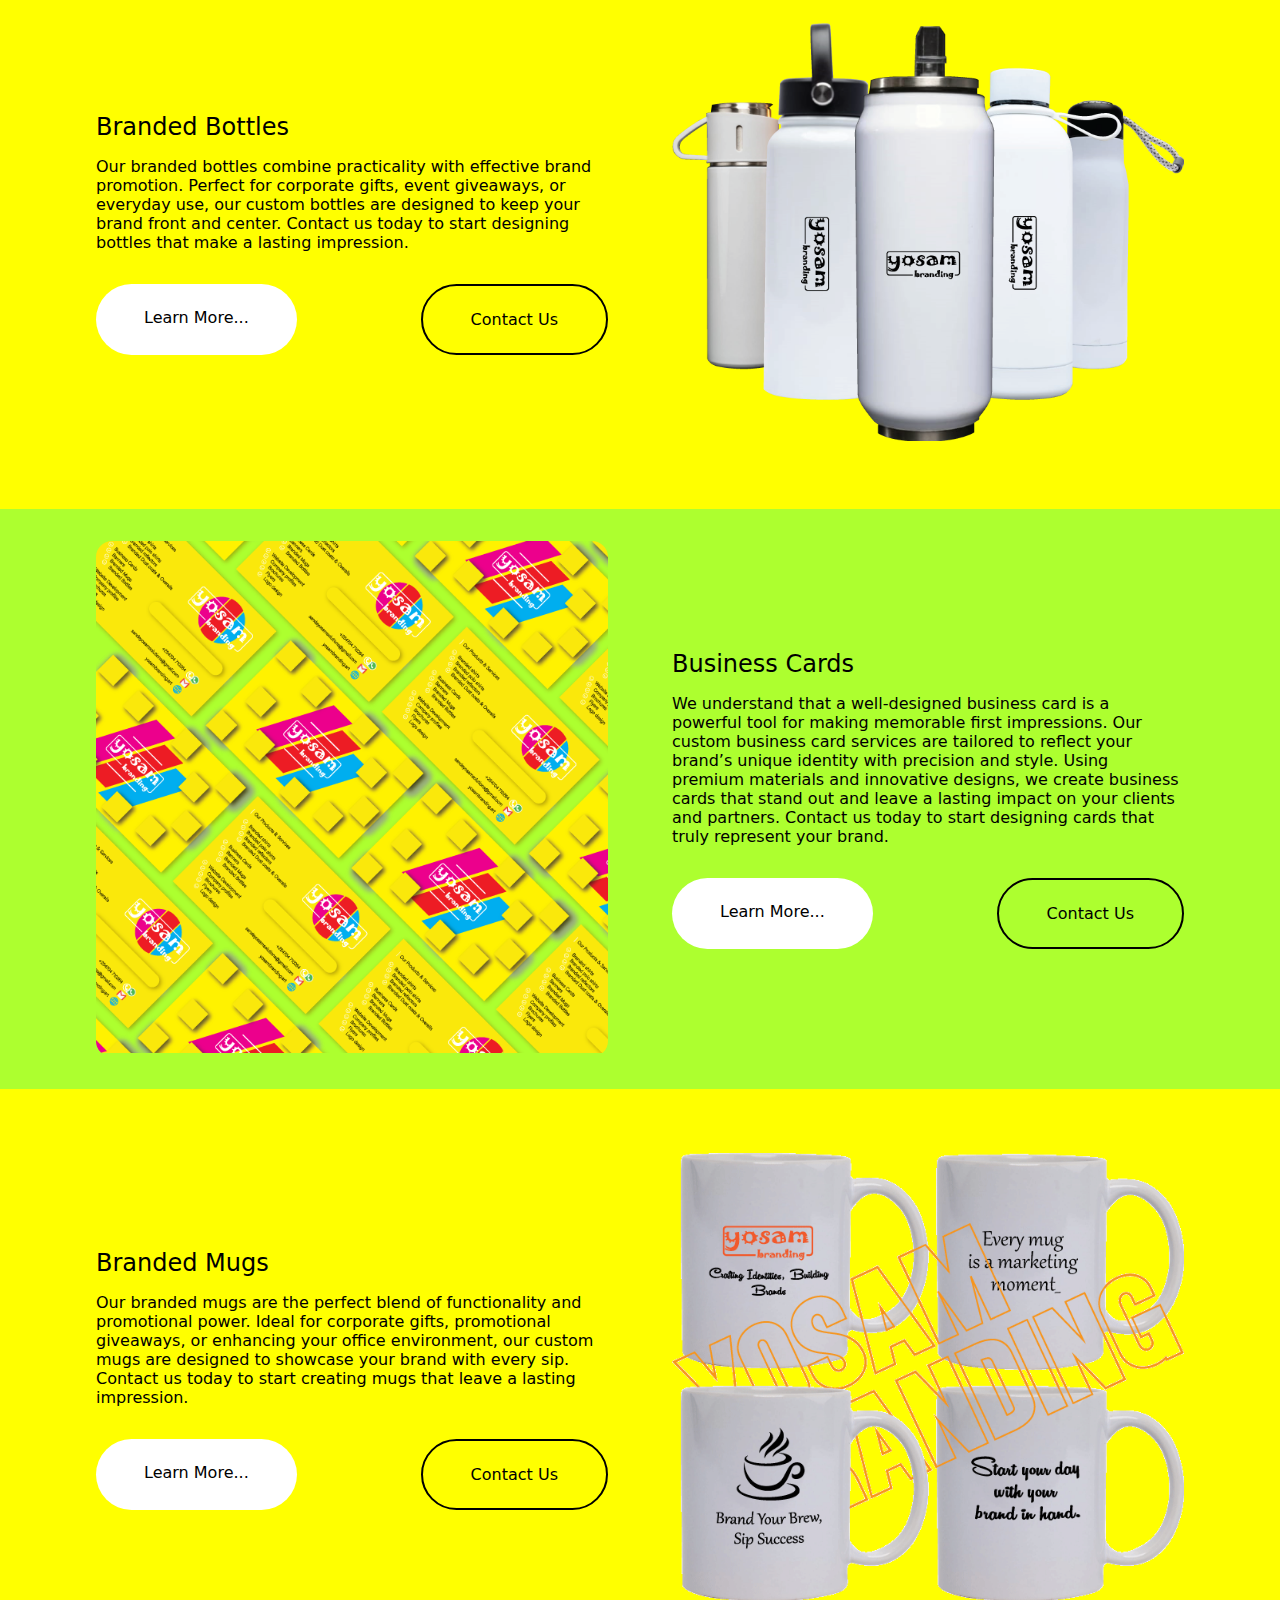
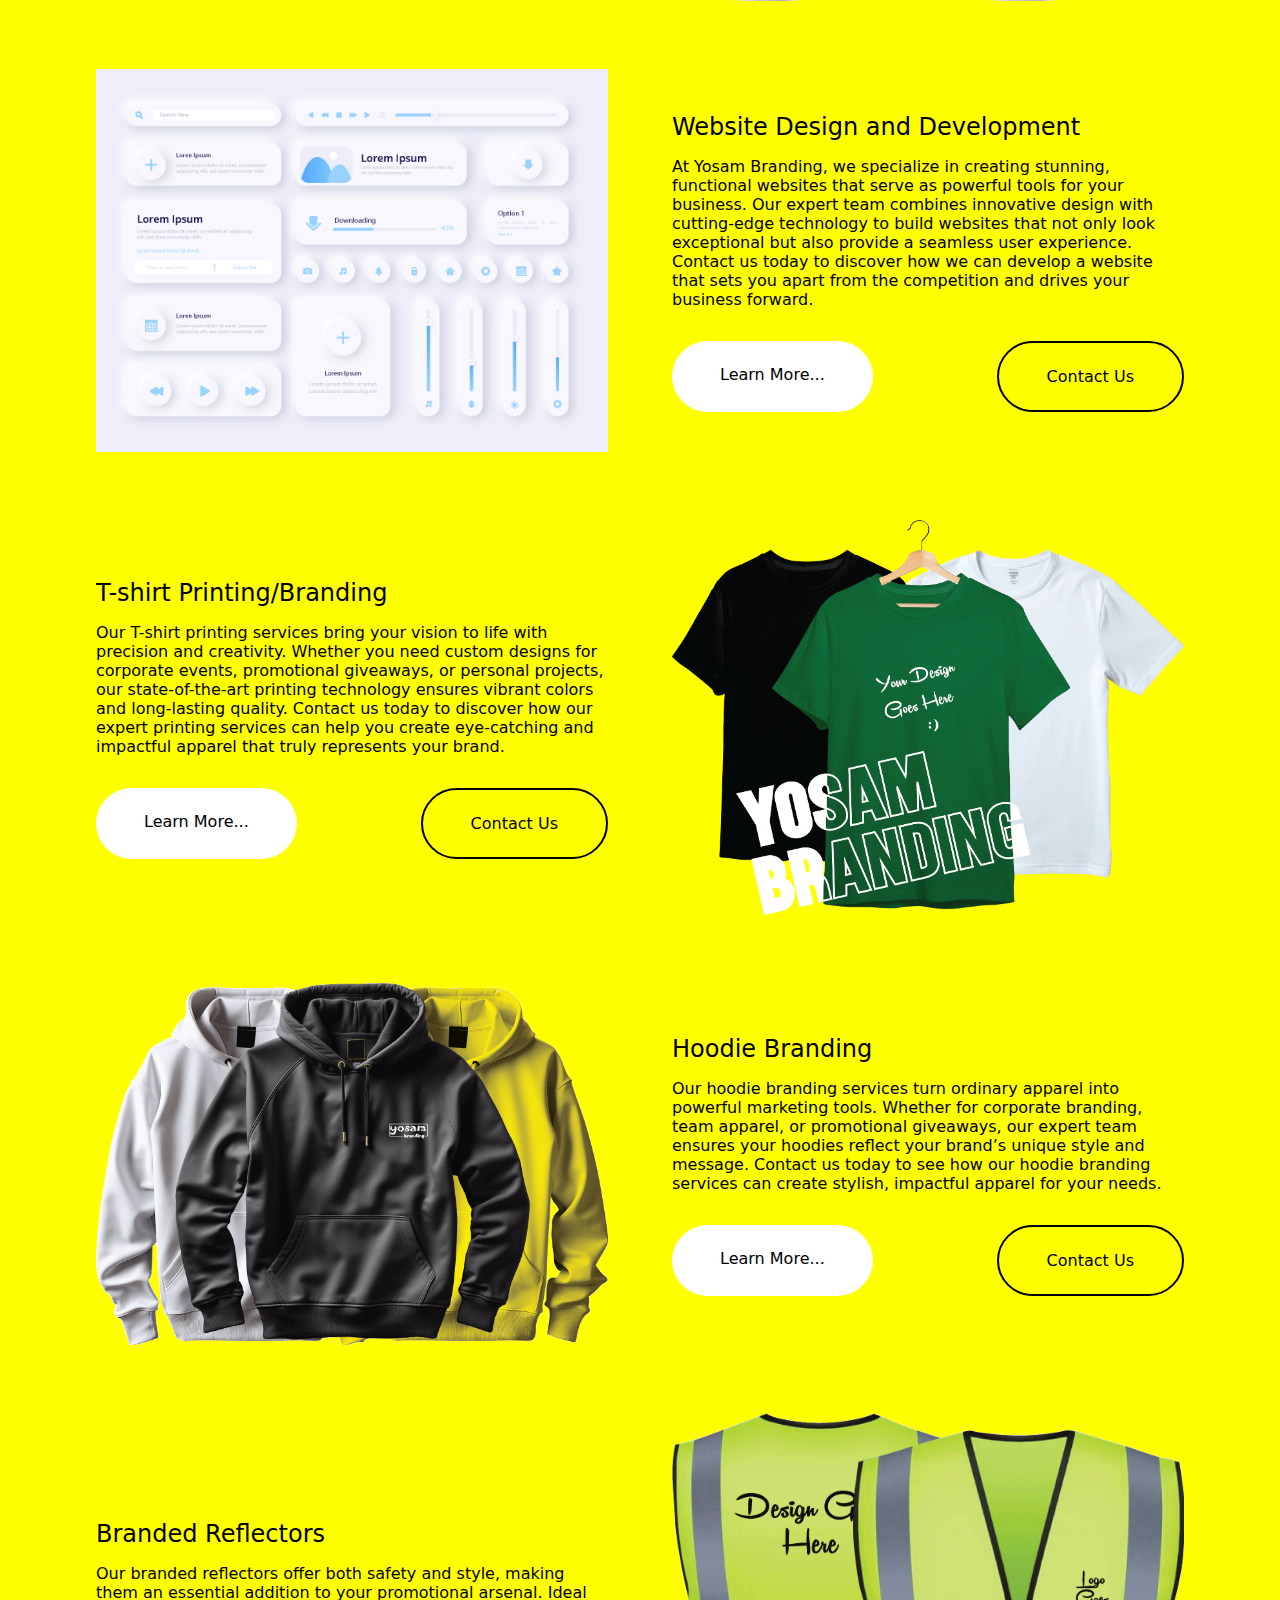
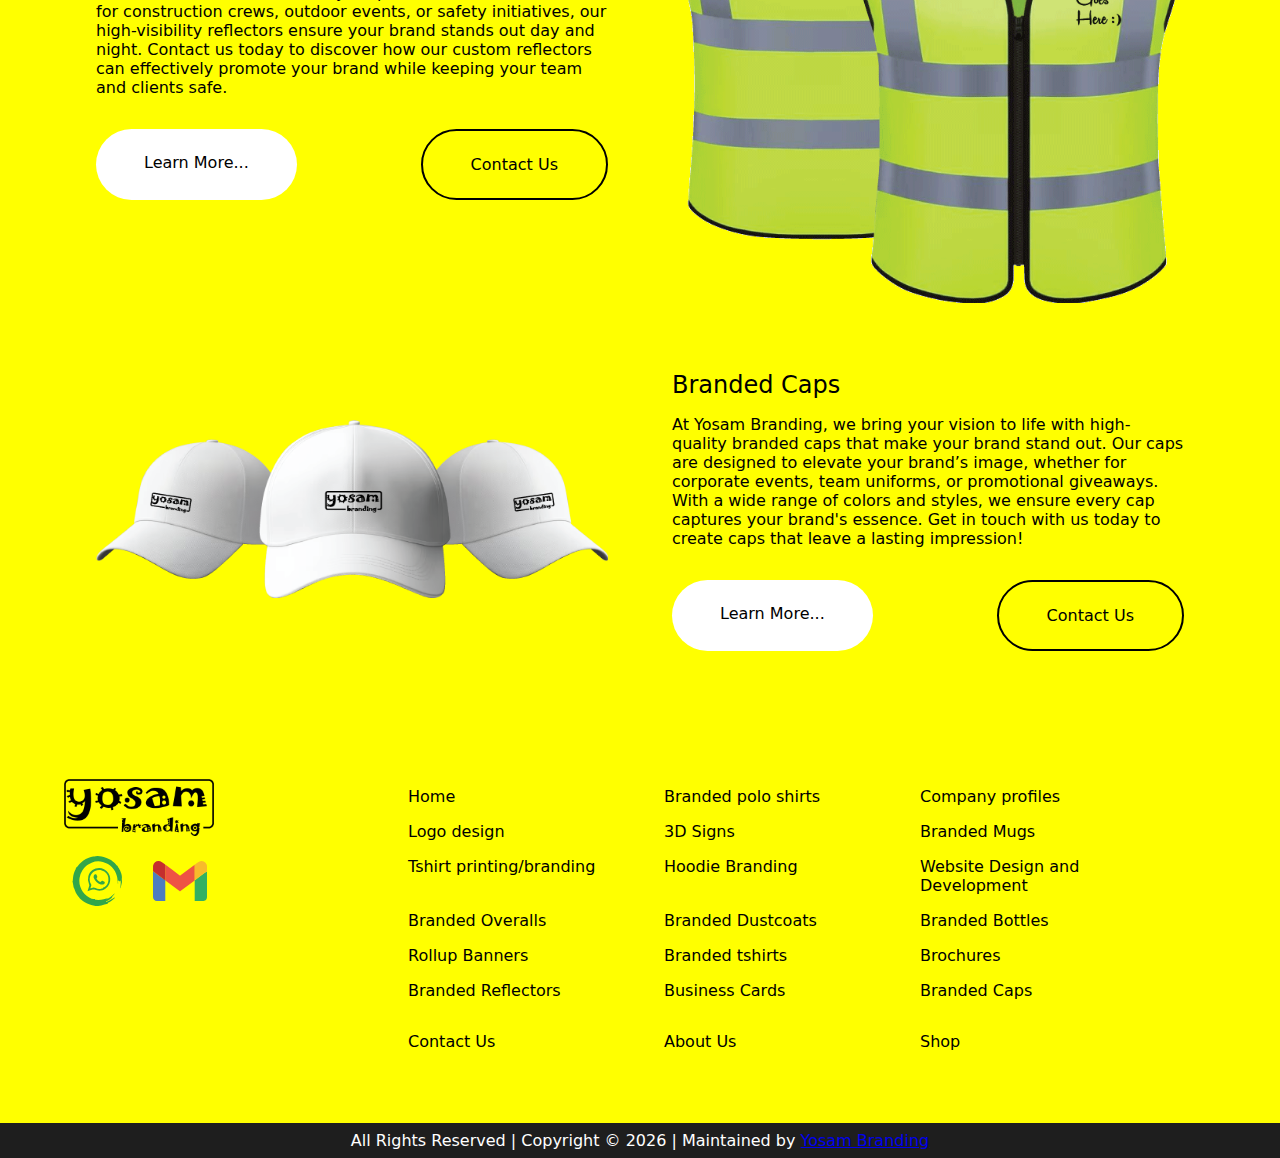
==== commit c81ed8b7: "optimized page title for all the pages" ====
--- a/index.html
+++ b/index.html
@@ -4,12 +4,12 @@
     <meta charset="UTF-8">
     <meta name="viewport" content="width=device-width, initial-scale=1.0">
 
-    <link rel="stylesheet" href="./styles/global.css" />
-    <link rel="stylesheet" href="./styles/homepage.css" />
-    <link rel="stylesheet" href="./styles/header.css" />
-    <link rel="stylesheet" href="./styles/footer.css" />
-    <link rel="stylesheet" href="./styles/banners.css" />
-    <link rel="stylesheet" href="./styles/action-buttons.css" />
+    <link rel="stylesheet" type="text/css" href="./styles/global.css" />
+    <link rel="stylesheet" type="text/css" href="./styles/homepage.css" />
+    <link rel="stylesheet" type="text/css" href="./styles/header.css" />
+    <link rel="stylesheet" type="text/css" href="./styles/footer.css" />
+    <link rel="stylesheet" type="text/css" href="./styles/banners.css" />
+    <link rel="stylesheet" type="text/css" href="./styles/action-buttons.css" />
     
     <title>Yosam Branding - Crafting Identities, Building Brands</title>
 </head>
@@ -23,14 +23,14 @@
                         <div></div>
                         <div></div>
                     </div>
-                    <img src="./assets/images/Yosam Branding Transparent Logo.png" class="yosambranding-logo"/>
+                    <a href="./"><img src="./assets/images/Yosam Branding Transparent Logo.png" class="yosambranding-logo"/></a>
                 </div>
                 <ul>
-                    <a href="#" class="shop-menu"><img src="./assets/icons/shop icon.png" class="shop-icon icon"/> Shop</a>
+                    <a href="./shop/index.html" class="shop-menu"><img src="./assets/icons/shop icon.png" class="shop-icon icon"/> Shop</a>
                 </ul>
                 <ul>
-                    <a href="#">Contact Us</a>
-                    <a href="#">About Us</a>
+                    <a href="./contact-us.html">Contact Us</a>
+                    <a href="./about-us.html">About Us</a>
                 </ul>
             </div>
         </div>
@@ -49,13 +49,13 @@
             <div class="banner-content">
                 <h2>Rollup Banners</h2>
                 <p>
-                    Our custom banners are designed to make a bold statement and capture attention. 
+                    Our custom banners are designed to make a bold statement and capture attention.
                     Whether you need banners for trade shows, events, storefronts, or promotions, we create high-quality, 
                     eye-catching designs that effectively communicate your brand’s message. Contact us today to start 
                     creating banners that make a lasting impression.
                 </p>
                 <div class="action-buttons">
-                    <a href="#" class="learn-more">Learn More...</a>
+                    <a href="./rollup-banners.html" class="learn-more">Learn More...</a>
                     <a href="./contact-us.html" class="contact-us">Contact Us</a>
                 </div>
             </div>
@@ -70,7 +70,7 @@
                     Contact us today to get started on creating T-shirts that perfectly represent your brand.
                 </p>
                 <div class="action-buttons">
-                    <a href="#" class="learn-more">Learn More...</a>
+                    <a href="./branded-tshirts.html" class="learn-more">Learn More...</a>
                     <a href="./contact-us.html" class="contact-us">Contact Us</a>
                 </div>
             </div>
@@ -92,7 +92,7 @@
                     your brand’s image. Contact us today to start designing polo-shirts that leave a lasting impression.
                 </p>
                 <div class="action-buttons">
-                    <a href="#" class="learn-more">Learn More...</a>
+                    <a href="./branded-polo-shirts.html" class="learn-more">Learn More...</a>
                     <a href="./contact-us.html" class="contact-us">Contact Us</a>
                 </div>
             </div>
@@ -108,7 +108,7 @@
                     sets you apart from the competition.
                 </p>
                 <div class="action-buttons">
-                    <a href="#" class="learn-more">Learn More...</a>
+                    <a href="./company-profiles.html" class="learn-more">Learn More...</a>
                     <a href="./contact-us.html" class="contact-us">Contact Us</a>
                 </div>
             </div>
@@ -130,7 +130,7 @@
                     lasting impact.
                 </p>
                 <div class="action-buttons">
-                    <a href="#" class="learn-more">Learn More...</a>
+                    <a href="./brochure-design.html" class="learn-more">Learn More...</a>
                     <a href="./contact-us.html" class="contact-us">Contact Us</a>
                 </div>
             </div>
@@ -146,7 +146,7 @@
                     Contact us today to start designing a logo that truly represents your brand.
                 </p>
                 <div class="action-buttons">
-                    <a href="#" class="learn-more">Learn More...</a>
+                    <a href="./banners.html" class="learn-more">Learn More...</a>
                     <a href="./contact-us.html" class="contact-us">Contact Us</a>
                 </div>
             </div>
@@ -169,7 +169,7 @@
                     your space.
                 </p>
                 <div class="action-buttons">
-                    <a href="#" class="learn-more">Learn More...</a>
+                    <a href="./3d-signs.html" class="learn-more">Learn More...</a>
                     <a href="./contact-us.html" class="contact-us">Contact Us</a>
                 </div>
             </div>
@@ -183,7 +183,7 @@
                     front and center. Contact us today to start designing bottles that make a lasting impression.
                 </p>
                 <div class="action-buttons">
-                    <a href="#" class="learn-more">Learn More...</a>
+                    <a href="./branded-bottles.html" class="learn-more">Learn More...</a>
                     <a href="./contact-us.html" class="contact-us">Contact Us</a>
                 </div>
             </div>
@@ -205,7 +205,7 @@
                     today to start designing cards that truly represent your brand.
                 </p>
                 <div class="action-buttons">
-                    <a href="#" class="learn-more">Learn More...</a>
+                    <a href="./business-cards.html" class="learn-more">Learn More...</a>
                     <a href="./contact-us.html" class="contact-us">Contact Us</a>
                 </div>
             </div>
@@ -220,7 +220,7 @@
                     that leave a lasting impression.
                 </p>
                 <div class="action-buttons">
-                    <a href="#" class="learn-more">Learn More...</a>
+                    <a href="./branded-mugs.html" class="learn-more">Learn More...</a>
                     <a href="./contact-us.html" class="contact-us">Contact Us</a>
                 </div>
             </div>
@@ -242,7 +242,7 @@
                     your business forward.
                 </p>
                 <div class="action-buttons">
-                    <a href="#" class="learn-more">Learn More...</a>
+                    <a href="./website-design-and-development.html" class="learn-more">Learn More...</a>
                     <a href="./contact-us.html" class="contact-us">Contact Us</a>
                 </div>
             </div>
@@ -258,7 +258,7 @@
                     apparel that truly represents your brand.
                 </p>
                 <div class="action-buttons">
-                    <a href="#" class="learn-more">Learn More...</a>
+                    <a href="./t-shirt-printing.html" class="learn-more">Learn More...</a>
                     <a href="./contact-us.html" class="contact-us">Contact Us</a>
                 </div>
             </div>
@@ -279,7 +279,7 @@
                     services can create stylish, impactful apparel for your needs.
                 </p>
                 <div class="action-buttons">
-                    <a href="#" class="learn-more">Learn More...</a>
+                    <a href="./hoodie-branding.html" class="learn-more">Learn More...</a>
                     <a href="./contact-us.html" class="contact-us">Contact Us</a>
                 </div>
                 <!-- <h2>Branded Hoodies</h2>
@@ -325,7 +325,7 @@
                     effectively promote your brand while keeping your team and clients safe.
                 </p>
                 <div class="action-buttons">
-                    <a href="#" class="learn-more">Learn More...</a>
+                    <a href="./branded-reflectors.html" class="learn-more">Learn More...</a>
                     <a href="./contact-us.html" class="contact-us">Contact Us</a>
                 </div>
             </div>
@@ -383,7 +383,7 @@
                     caps that leave a lasting impression!
                 </p>
                 <div class="action-buttons">
-                    <a href="#" class="learn-more">Learn More...</a>
+                    <a href="./branded-caps.html" class="learn-more">Learn More...</a>
                     <a href="./contact-us.html" class="contact-us">Contact Us</a>
                 </div>
             </div>
@@ -397,35 +397,46 @@
                     <img src="./assets/icons/Yosam Branding Logo Black.png" alt="Yosam branding logo" />
                 </div>
                 <div class="socials">
-                    <a href="#" title="Whatsapp Us"><img class="whatsapp-icon" src="./assets/icons/Whatsapp icon.svg" alt="Whatsapp icon"/></a>
-                    <a href="#" title="Email Us"><img src="./assets/icons/gmail icon.svg" alt="Gmail icon"/></a>
+                    <a href="https://wa.me/254704710264?text=Hello Yosam" title="Whatsapp Us"><img class="whatsapp-icon" src="./assets/icons/Whatsapp icon.svg" alt="Whatsapp icon"/></a>
+                    <a href="mailto:sandeyosamsolutions@gmail.com" title="Email Us"><img src="./assets/icons/gmail icon.svg" alt="Gmail icon"/></a>
                 </div>
             </section>
             <section>
                 <ul class="more-links">
-                    <a href="#">Home</a>
-                    <a href="#">Branded polo shirts</a>
-                    <a href="#">Company profiles</a>
-                    <a href="#">Logo design</a>
-                    <a href="#">3D Signs</a>
-                    <a href="#">Branded Mugs</a>
-                    <a href="#">Tshirt printing/branding</a>
-                    <a href="#">Hoodie Branding</a>
-                    <a href="#">Website Design and Development</a>
-                    <a href="#">Branded Overalls</a>
-                    <a href="#">Branded Dustcoats</a>
-                    <a href="#">Branded Bottles</a>
-                    <a href="#">Rollup Banners</a>
-                    <a href="#">Branded tshirts</a>
-                    <a href="#">Bronchures</a>
-                    <a href="#">Branded Reflectors</a>
-                    <a href="#">Business Cards</a>
-                    <a href="#">Branded Caps</a>
+                    <a href="./index.html">Home</a>
+                    <a href="./branded-custom-polo-shirt.html">Branded polo shirts</a>
+                    <a href="./company-profiles.html">Company profiles</a>
+                    <a href="./logo-design.html">Logo design</a>
+                    <a href="./3d-signs.html">3D Signs</a>
+                    <a href="./branded-mugs.html">Branded Mugs</a>
+                    <a href="./t-shirt-printing.html">Tshirt printing/branding</a>
+                    <a href="./hoodie-branding.html">Hoodie Branding</a>
+                    <a href="./website-design-and-development.html">Website Design and Development</a>
+                    <a href="./branded-overalls.html">Branded Overalls</a>
+                    <a href="./branded-dustcoats.html">Branded Dustcoats</a>
+                    <a href="./branded-bottles.html">Branded Bottles</a>
+                    <a href="./rollup-banners.html">Rollup Banners</a>
+                    <a href="./branded-tshirts.html">Branded tshirts</a>
+                    <a href="./brochure-design.html">Brochures</a>
+                    <a href="./branded-reflectors.html">Branded Reflectors</a>
+                    <a href="./business-cards.html">Business Cards</a>
+                    <a href="./branded-caps.html">Branded Caps</a>
+                </ul>
+                <ul class="more-links" style="margin-top:1rem;">
+                    <a href="./contact-us.html">Contact Us</a>
+                    <a href="./about-us.html">About Us</a>
+                    <a href="./shop/index.html">Shop</a>
                 </ul>
             </section>
         </div>
         <p class="copyright">All Rights Reserved | Copyright &copy; <script>document.write(new Date().getFullYear())</script> | Maintained by <a href="https://yosambranding.art">Yosam Branding</a></p>
     </footer>
+
+    <div class="whatsappIcon">
+        <a href="https://wa.me/254704710264?text=Hello Yosam" target="_blank">
+            <img src = "./assets/icons/Whatsapp icon.svg" alt="whatsapp icon" />
+        </a>
+    </div>
     <script src="./scripts/navigation.js"></script>
 </body>
 </html>--- a/styles/global.css
+++ b/styles/global.css
@@ -15,4 +15,48 @@
     width: 100px;
     height: 2px;
     margin-bottom: 1rem;
+}
+
+.whatsappIcon{
+    position: fixed;
+    right: 2rem;
+    bottom: 2rem;
+    z-index: 10;
+}
+
+.whatsappIcon img{
+    width: 80px;
+    height: 80px;
+    animation: scaleanime 1s linear infinite alternate-reverse;
+}
+
+.whatsappIcon img:hover{
+    animation-play-state: paused;
+}
+@keyframes scaleanime{
+    0%{
+        transform: scale(100%);
+        -o-transform: scale(100%);
+        -ms-transform: scale(100%);
+        -moz-transform: scale(100%);
+        -webkit-transform: scale(100%);
+
+        transform:rotateZ(0deg);
+    }
+
+    100%{
+        transform: scale(105%);
+        -o-transform: scale(105%);
+        -ms-transform: scale(105%);
+        -moz-transform: scale(105%);
+        -webkit-transform: scale(105%);
+
+        transform:rotateZ(20deg);
+    }
+}
+
+.underline{
+    width: 100px;
+    height: 2px;
+    background-color: black;
 }--- a/styles/banners.css
+++ b/styles/banners.css
@@ -48,6 +48,9 @@
     z-index:2;
 }
 
+.banner-image-container:hover{
+    animation-play-state: paused;
+}
 .banner-image-container img{
     width: 100%;
     height: 100%;
